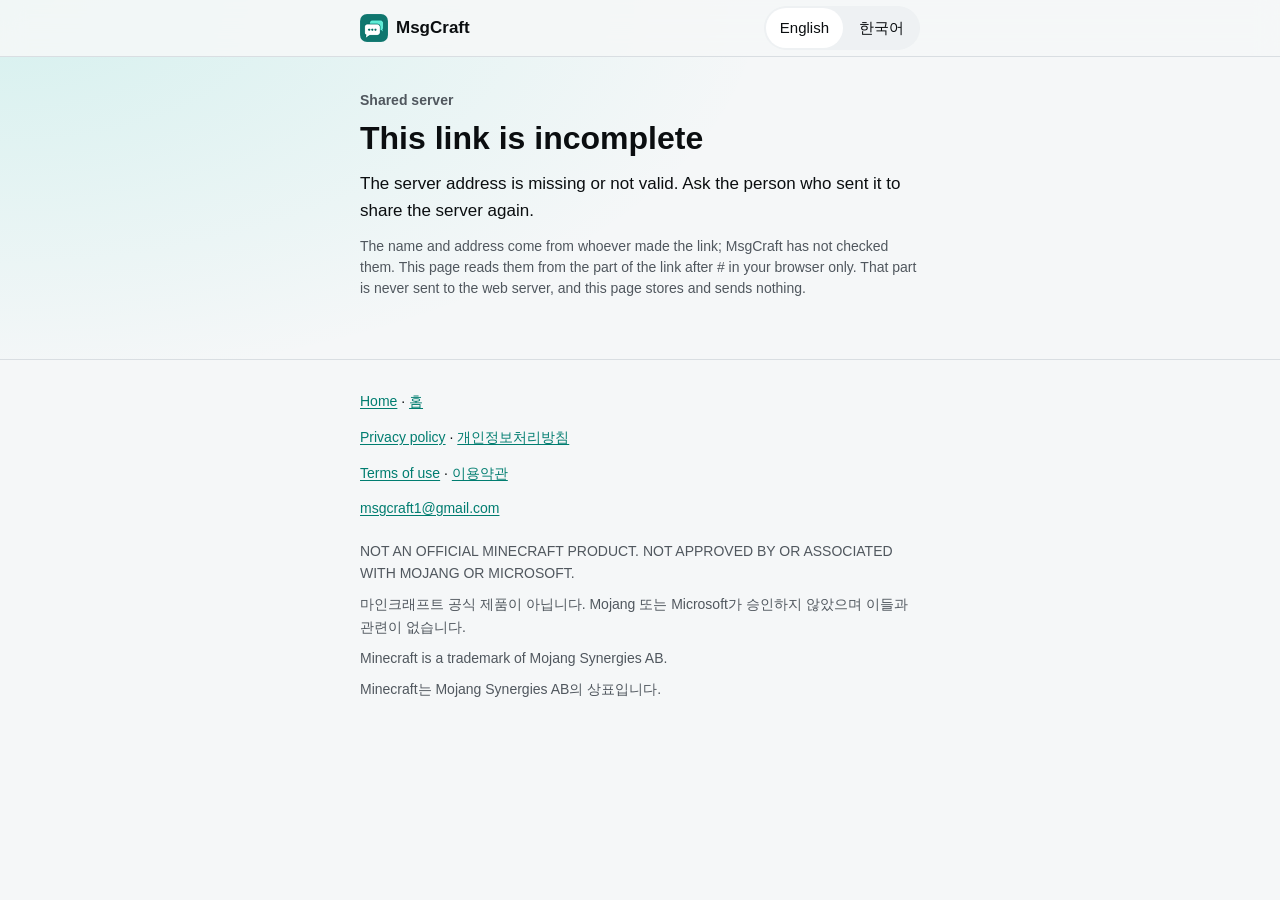
==== add/index.html @ 778ea832 "Privacy policy: Discord support tickets, player and server features; add the server share page (effe" ====
<!doctype html>
<html lang="en">
<head>
<meta charset="utf-8">
<meta name="viewport" content="width=device-width, initial-scale=1">
<meta http-equiv="Content-Security-Policy" content="default-src 'none'; style-src 'self'; img-src 'self'; script-src 'sha256-5WF6bItHuscVPtyw8MtP7MS63oaxd6J3SOq1fnq2G4A='; base-uri 'none'; form-action 'none'">
<meta name="referrer" content="no-referrer">
<meta name="robots" content="noindex, nofollow">
<title>Shared server / 공유받은 서버 - MsgCraft</title>
<meta name="theme-color" media="(prefers-color-scheme: light)" content="#f5f7f8">
<meta name="theme-color" media="(prefers-color-scheme: dark)" content="#0b0d0f">
<link rel="icon" type="image/png" sizes="48x48" href="../icon-48.png">
<link rel="apple-touch-icon" href="../icon-192.png">
<link rel="stylesheet" href="../style.css">
</head>
<body>

<header class="bar">
  <div class="bar-inner">
    <a class="brand" href="../"><img src="../icon-48.png" alt="" width="28" height="28">MsgCraft</a>
    <nav class="langs" aria-label="Language / 언어">
      <a href="#en" lang="en" id="lang-en">English</a>
      <a href="#ko" lang="ko" id="lang-ko">한국어</a>
    </nav>
  </div>
</header>

<main>

<section class="lang-block" id="en" lang="en">
  <p class="eyebrow">Shared server</p>
  <p id="loading-en">Reading the link. If this stays, turn on JavaScript in your browser.</p>

  <div id="ok-en" hidden>
    <h1>A server for you</h1>
    <p class="lede">Someone sent you a Minecraft: Java Edition server.</p>
    <div class="server-card">
      <p class="server-name" id="name-en"></p>
      <p class="server-address">Address <code id="address-en"></code></p>
      <div class="share-actions">
        <button type="button" class="button" id="copy-en">Copy address</button>
        <a class="button button-primary" id="open-en" href="#en">Open in the app</a>
      </div>
      <p class="copy-status" id="status-en" role="status" aria-live="polite" data-ok="Address copied." data-fail="Could not copy. Press and hold the address to copy it."></p>
    </div>

    <h2>How to join</h2>
    <ul>
      <li>In the game: Multiplayer, then Add Server, and paste the address as the server address.</li>
      <li>In the MsgCraft app: “Open in the app” opens Add server with the name and address filled in. Nothing is saved until you tap “Add server”.</li>
    </ul>
    <p class="status"><strong>MsgCraft is coming to the App Store and Google Play soon.</strong> Until you have the app, “Open in the app” cannot open anything (your browser may show an error).</p>
  </div>

  <div id="bad-en" hidden>
    <h1>This link is incomplete</h1>
    <p>The server address is missing or not valid. Ask the person who sent it to share the server again.</p>
  </div>

  <p class="disclaimer">The name and address come from whoever made the link; MsgCraft has not checked them. This page reads them from the part of the link after # in your browser only. That part is never sent to the web server, and this page stores and sends nothing.</p>
</section>

<section class="lang-block" id="ko" lang="ko">
  <p class="eyebrow">서버 공유</p>
  <p id="loading-ko">링크를 읽는 중입니다. 이 문장이 계속 보이면 브라우저에서 자바스크립트를 켜 주세요.</p>

  <div id="ok-ko" hidden>
    <h1>공유받은 서버</h1>
    <p class="lede">마인크래프트: 자바 에디션 서버를 공유받았습니다.</p>
    <div class="server-card">
      <p class="server-name" id="name-ko"></p>
      <p class="server-address">주소 <code id="address-ko"></code></p>
      <div class="share-actions">
        <button type="button" class="button" id="copy-ko">주소 복사</button>
        <a class="button button-primary" id="open-ko" href="#ko">앱에서 열기</a>
      </div>
      <p class="copy-status" id="status-ko" role="status" aria-live="polite" data-ok="주소를 복사했습니다." data-fail="복사하지 못했습니다. 주소를 길게 눌러 복사하세요."></p>
    </div>

    <h2>들어가는 방법</h2>
    <ul>
      <li>게임에서: 멀티플레이 → 서버 추가를 누르고 서버 주소 칸에 붙여 넣으세요.</li>
      <li>MsgCraft 앱에서: ‘앱에서 열기’를 누르면 이름과 주소가 채워진 서버 추가 화면이 열립니다. ‘서버 추가’를 눌러야 저장됩니다.</li>
    </ul>
    <p class="status"><strong>MsgCraft는 곧 App Store와 Google Play에 나옵니다.</strong> 앱이 없으면 ‘앱에서 열기’가 동작하지 않습니다(브라우저에 오류가 나올 수 있음).</p>
  </div>

  <div id="bad-ko" hidden>
    <h1>링크가 완전하지 않습니다</h1>
    <p>서버 주소가 빠졌거나 올바르지 않습니다. 링크를 보낸 사람에게 서버를 다시 공유해 달라고 하세요.</p>
  </div>

  <p class="disclaimer">이름과 주소는 링크를 만든 사람이 정한 것이며 MsgCraft가 확인한 것이 아닙니다. 이 페이지는 링크의 # 뒤에 있는 이름과 주소를 이 브라우저 안에서만 읽습니다. # 뒤의 내용은 웹 서버로 가지 않으며, 이 페이지는 아무것도 저장하거나 보내지 않습니다.</p>
</section>

</main>

<footer>
  <div class="foot-inner">
    <ul class="foot-links">
      <li><a href="../">Home</a> · <a href="../#ko" lang="ko">홈</a></li>
      <li><a href="../privacy/#en">Privacy policy</a> · <a href="../privacy/#ko" lang="ko">개인정보처리방침</a></li>
      <li><a href="../terms/#en">Terms of use</a> · <a href="../terms/#ko" lang="ko">이용약관</a></li>
      <li><a href="mailto:msgcraft1@gmail.com">msgcraft1@gmail.com</a></li>
    </ul>
    <p class="foot-note">NOT AN OFFICIAL MINECRAFT PRODUCT. NOT APPROVED BY OR ASSOCIATED WITH MOJANG OR MICROSOFT.</p>
    <p class="foot-note" lang="ko">마인크래프트 공식 제품이 아닙니다. Mojang 또는 Microsoft가 승인하지 않았으며 이들과 관련이 없습니다.</p>
    <p class="foot-note">Minecraft is a trademark of Mojang Synergies AB.</p>
    <p class="foot-note" lang="ko">Minecraft는 Mojang Synergies AB의 상표입니다.</p>
  </div>
</footer>

<script>
// Reads the server from the link's # part (never sent to the web server) and shows it with textContent only. The same
// checks as the app (src/ui/logic/serverShare.ts): the name is cleaned and cut to 64, the address must be a plain host
// name, IPv4 or [IPv6] with an optional port; the default port 25565 is left out. "Open in the app" is
// msgcraft://add?n=…&a=…. One language is shown at a time; the switch does not touch the # (it holds the server).
// When this script changes, its sha256 in the Content-Security-Policy above must change too (test/unit/ui/shareSitePage.test.ts).
(function () {
  'use strict';
  var MAX_LINK = 2048;
  var MAX_PARAMS = 16;
  var MAX_NAME = 64;
  var MAX_ADDRESS = 300;
  var MAX_HOST = 253;
  var DEFAULT_PORT = 25565;
  var LANGS = ['en', 'ko'];
  var INVISIBLE = [[0x0000, 0x001f], [0x007f, 0x009f], [0x00ad, 0x00ad], [0x061c, 0x061c], [0x115f, 0x1160], [0x17b4, 0x17b5], [0x180e, 0x180e], [0x200b, 0x200f], [0x2028, 0x202e], [0x2060, 0x206f], [0x3164, 0x3164], [0xfeff, 0xfeff], [0xffa0, 0xffa0], [0xfff0, 0xfff8]];
  var REPLACEMENT = String.fromCharCode(0xfffd);
  var ADDRESS_FORM = /^(?:\[([0-9A-Fa-f:.]+)\]|([A-Za-z0-9_.-]+))(?::(\d{1,5}))?$/;
  var HOST_LABEL = /^[a-z0-9_](?:[a-z0-9_-]{0,61}[a-z0-9_])?$/;
  var current = null;

  function byId(id) {
    return document.getElementById(id);
  }

  function invisible(code) {
    for (var i = 0; i < INVISIBLE.length; i++) {
      if (code >= INVISIBLE[i][0] && code <= INVISIBLE[i][1]) return true;
    }
    return false;
  }

  function decode(s) {
    try {
      return decodeURIComponent(s.replace(/\+/g, ' '));
    } catch (e) {
      return null;
    }
  }

  function readHash(hash) {
    var out = Object.create(null);
    var text = String(hash || '');
    if (text.length > MAX_LINK) return out;
    var parts = text.replace(/^#/, '').split('&').slice(0, MAX_PARAMS);
    for (var i = 0; i < parts.length; i++) {
      var part = parts[i];
      if (!part) continue;
      var eq = part.indexOf('=');
      var key = decode(eq >= 0 ? part.slice(0, eq) : part);
      var value = decode(eq >= 0 ? part.slice(eq + 1) : '');
      if (key === null || value === null || key in out) continue;
      out[key] = value;
    }
    return out;
  }

  function cleanName(raw) {
    if (typeof raw !== 'string') return '';
    var s = raw.slice(0, MAX_NAME * 8);
    var out = '';
    for (var i = 0; i < s.length; i++) {
      var c = s.charCodeAt(i);
      if (c >= 0xd800 && c <= 0xdbff) {
        var next = s.charCodeAt(i + 1);
        if (next >= 0xdc00 && next <= 0xdfff) {
          out += s.charAt(i) + s.charAt(i + 1);
          i++;
        } else out += REPLACEMENT;
      } else if (c >= 0xdc00 && c <= 0xdfff) out += REPLACEMENT;
      else out += invisible(c) ? ' ' : s.charAt(i);
    }
    out = out.replace(/\s+/g, ' ').trim();
    if (out.length > MAX_NAME) {
      var cut = MAX_NAME;
      var last = out.charCodeAt(cut - 1);
      if (last >= 0xd800 && last <= 0xdbff) cut--;
      out = out.slice(0, cut);
    }
    return out.trim();
  }

  function checkAddress(raw) {
    if (typeof raw !== 'string') return null;
    var a = raw.trim();
    if (a.length === 0 || a.length > MAX_ADDRESS) return null;
    var m = ADDRESS_FORM.exec(a);
    if (!m) return null;
    var host;
    if (m[1] !== undefined) {
      if (m[1].indexOf(':') < 0) return null;
      host = '[' + m[1].toLowerCase() + ']';
    } else {
      host = m[2].toLowerCase();
      var bare = host.charAt(host.length - 1) === '.' ? host.slice(0, -1) : host;
      if (bare.length === 0 || bare.length > MAX_HOST) return null;
      var labels = bare.split('.');
      for (var i = 0; i < labels.length; i++) {
        if (!HOST_LABEL.test(labels[i])) return null;
      }
    }
    var port = m[3] === undefined ? undefined : Number(m[3]);
    if (port !== undefined && (port < 1 || port > 65535)) return null;
    return port === undefined || port === DEFAULT_PORT ? host : host + ':' + port;
  }

  function appLink(name, address) {
    var query = [];
    if (name) query.push('n=' + encodeURIComponent(name));
    query.push('a=' + encodeURIComponent(address));
    return 'msgcraft://add?' + query.join('&');
  }

  function render() {
    var params = readHash(window.location.hash);
    var address = checkAddress(params.a);
    var name = cleanName(params.n);
    current = address;
    for (var i = 0; i < LANGS.length; i++) {
      var lang = LANGS[i];
      byId('loading-' + lang).hidden = true;
      byId('ok-' + lang).hidden = address === null;
      byId('bad-' + lang).hidden = address !== null;
      byId('status-' + lang).textContent = '';
      if (address === null) continue;
      byId('name-' + lang).textContent = name || address;
      byId('address-' + lang).textContent = address;
      byId('open-' + lang).setAttribute('href', appLink(name, address));
    }
  }

  function selectAndCopy(el) {
    try {
      var range = document.createRange();
      range.selectNodeContents(el);
      var selection = window.getSelection();
      selection.removeAllRanges();
      selection.addRange(range);
      return document.execCommand('copy') === true;
    } catch (e) {
      return false;
    }
  }

  function copy(lang) {
    if (current === null) return;
    var status = byId('status-' + lang);
    var say = function (ok) {
      status.textContent = status.getAttribute(ok ? 'data-ok' : 'data-fail') || '';
    };
    var fallback = function () {
      say(selectAndCopy(byId('address-' + lang)));
    };
    var clipboard = window.navigator.clipboard;
    if (clipboard && typeof clipboard.writeText === 'function') {
      clipboard.writeText(current).then(function () {
        say(true);
      }, fallback);
    } else fallback();
  }

  function setLang(lang) {
    for (var i = 0; i < LANGS.length; i++) {
      byId(LANGS[i]).hidden = LANGS[i] !== lang;
      byId('lang-' + LANGS[i]).setAttribute('aria-current', LANGS[i] === lang ? 'true' : 'false');
    }
    document.documentElement.setAttribute('lang', lang);
  }

  function firstLang() {
    var nav = window.navigator;
    var list = nav.languages && nav.languages.length ? nav.languages : [nav.language || ''];
    for (var i = 0; i < list.length; i++) {
      var tag = String(list[i]).toLowerCase();
      if (tag.indexOf('ko') === 0) return 'ko';
      if (tag.indexOf('en') === 0) return 'en';
    }
    return 'en';
  }

  function wire(lang) {
    byId('copy-' + lang).addEventListener('click', function () {
      copy(lang);
    });
    byId('lang-' + lang).addEventListener('click', function (event) {
      event.preventDefault();
      setLang(lang);
    });
  }

  for (var i = 0; i < LANGS.length; i++) wire(LANGS[i]);
  window.addEventListener('hashchange', render);
  setLang(firstLang());
  render();
})();
</script>

</body>
</html>
---- style.css ----
/* MsgCraft pages. No external fonts, images or scripts. */

:root {
  color-scheme: light dark;
  --bg: #f5f7f8;
  --surface: #ffffff;
  --surface-alt: #eef1f3;
  --footer: #f5f7f8; /* --bg, not --surface-alt: the 14px links need 4.5:1 */
  --border: #d9dee2;
  --text: #0b0e10;
  --muted: #50575e;
  --primary: #007d70;
  --primary-soft: #e3fbf5;
  --warning: #945f00;
  --warning-soft: #fff1cf;
  --glass: rgba(245, 247, 248, 0.88);
  --ambient: rgba(20, 200, 180, 0.14);
  --gutter: 16px;
  --measure: 35rem;
}

@media (prefers-color-scheme: dark) {
  :root {
    --bg: #0b0d0f;
    --surface: #16191c;
    --surface-alt: #262a2f;
    --footer: #262a2f;
    --border: #30363b;
    --text: #f2f5f7;
    --muted: #9ca5ae;
    --primary: #22e6cc;
    --primary-soft: #07372f;
    --warning: #ffc53d;
    --warning-soft: #3a2e14;
    --glass: rgba(11, 13, 15, 0.88);
    --ambient: rgba(34, 230, 204, 0.1);
  }
}

*,
*::before,
*::after {
  box-sizing: border-box;
}

html {
  -webkit-text-size-adjust: 100%;
  text-size-adjust: 100%;
}

@media (prefers-reduced-motion: no-preference) {
  html {
    scroll-behavior: smooth;
  }
}

body {
  margin: 0;
  background-color: var(--bg);
  background-image: radial-gradient(48rem 24rem at 0 0, var(--ambient), transparent);
  background-repeat: no-repeat;
  color: var(--text);
  font-family: -apple-system, BlinkMacSystemFont, "Segoe UI", Roboto, "Apple SD Gothic Neo", "Malgun Gothic", "Noto Sans KR", "Noto Sans CJK KR", sans-serif;
  font-size: 1.0625rem;
  line-height: 1.6;
}

[lang="ko"] {
  word-break: keep-all;
  line-height: 1.7;
}

a {
  color: var(--primary);
  text-decoration: underline;
  text-underline-offset: 0.15em;
}

a,
code {
  overflow-wrap: anywhere;
}

a:hover {
  text-decoration-thickness: 2px;
}

a:focus-visible {
  outline: 2px solid var(--primary);
  outline-offset: 2px;
  border-radius: 4px;
}

code {
  font-family: ui-monospace, SFMono-Regular, Consolas, "Liberation Mono", monospace;
  font-size: 0.9em;
}

/* Sticky bar: the way home and the language jump. */

.bar {
  position: sticky;
  top: 0;
  z-index: 1;
  background: var(--glass);
  border-bottom: 1px solid var(--border);
  -webkit-backdrop-filter: blur(12px);
  backdrop-filter: blur(12px);
}

.bar-inner {
  display: flex;
  align-items: center;
  justify-content: space-between;
  gap: 12px;
  width: 100%;
  max-width: calc(var(--measure) + 2 * var(--gutter));
  margin: 0 auto;
  padding: 6px var(--gutter);
}

.brand {
  display: inline-flex;
  align-items: center;
  gap: 8px;
  min-height: 44px;
  color: var(--text);
  font-weight: 600;
  text-decoration: none;
}

.brand img {
  display: block;
  width: 28px;
  height: 28px;
  border-radius: 7px;
}

.langs {
  display: flex;
  gap: 2px;
  padding: 2px;
  background: var(--surface-alt);
  border-radius: 999px;
}

.langs a {
  display: inline-flex;
  align-items: center;
  min-height: 40px;
  padding: 0 14px;
  border-radius: 999px;
  color: var(--text);
  font-size: 0.9375rem;
  font-weight: 500;
  text-decoration: none;
  word-break: normal;
}

.langs a:hover {
  background: var(--surface);
}

/* Column */

main {
  width: 100%;
  max-width: calc(var(--measure) + 2 * var(--gutter));
  margin: 0 auto;
  padding: 0 var(--gutter);
}

.lang-block {
  padding: 32px 0 48px;
  scroll-margin-top: 64px;
}

.lang-block + .lang-block {
  border-top: 2px solid var(--border);
}

.eyebrow {
  margin: 0 0 8px;
  color: var(--muted);
  font-size: 0.875rem;
  font-weight: 600;
}

h1 {
  margin: 0 0 12px;
  font-size: 2rem;
  line-height: 1.2;
  font-weight: 700;
}

h2 {
  margin: 40px 0 8px;
  font-size: 1.3125rem;
  line-height: 1.3;
  font-weight: 700;
  scroll-margin-top: 72px;
}

h3 {
  margin: 28px 0 4px;
  font-size: 1.0625rem;
  line-height: 1.4;
  font-weight: 600;
}

p {
  margin: 0 0 12px;
}

ul,
ol {
  margin: 0 0 12px;
  padding-left: 1.25em;
}

li {
  margin-bottom: 6px;
}

li::marker {
  color: var(--muted);
}

/* Landing */

.app-icon {
  display: block;
  width: 72px;
  height: 72px;
  margin-bottom: 16px;
  border-radius: 16px;
}

.lede {
  font-size: 1.1875rem;
  line-height: 1.5;
}

.disclaimer {
  color: var(--muted);
  font-size: 0.875rem;
  line-height: 1.5;
}

.status {
  margin: 20px 0 0;
  padding: 14px 16px;
  background: var(--warning-soft);
  border-radius: 14px;
}

.status strong {
  color: var(--warning);
}

.facts {
  margin: 28px 0 0;
  background: var(--surface);
  border: 1px solid var(--border);
  border-radius: 14px;
}

.facts div {
  padding: 12px 16px;
}

.facts div + div {
  border-top: 1px solid var(--border);
}

.facts dt {
  color: var(--muted);
  font-size: 0.875rem;
  font-weight: 600;
}

.facts dd {
  margin: 2px 0 0;
}

@media (min-width: 560px) {
  .facts div {
    display: grid;
    grid-template-columns: 7.5rem 1fr;
    gap: 12px;
    align-items: baseline;
  }

  .facts dd {
    margin: 0;
  }
}

/* Legal pages */

.meta {
  color: var(--muted);
  font-size: 0.9375rem;
}

.summary {
  margin: 24px 0 0;
  padding: 16px;
  background: var(--primary-soft);
  border-radius: 14px;
}

.summary h2 {
  margin-top: 0;
  font-size: 1.0625rem;
}

.summary ul {
  margin-bottom: 0;
}

.toc {
  margin: 24px 0 0;
}

.toc ol {
  margin: 0;
  padding: 0;
  list-style: none;
}

.toc li {
  margin: 0;
}

.toc a {
  display: block;
  padding: 6px 0;
}

/* Shared server page (add/): a card with the server's name and address, and two buttons. The page shows one language
   at a time, so its language switch must not touch the address bar's # (it holds the server). */

[hidden] {
  display: none !important;
}

.lang-block[hidden] + .lang-block {
  border-top: 0;
}

.langs a[aria-current="true"] {
  background: var(--surface);
}

.server-card {
  margin: 20px 0 0;
  padding: 16px;
  background: var(--surface);
  border: 1px solid var(--border);
  border-radius: 14px;
}

.server-name {
  margin: 0 0 4px;
  font-size: 1.3125rem;
  line-height: 1.3;
  font-weight: 700;
  overflow-wrap: anywhere;
}

.server-address {
  margin: 0 0 16px;
  color: var(--muted);
}

.server-address code {
  color: var(--text);
  font-size: 1rem;
}

.share-actions {
  display: flex;
  flex-wrap: wrap;
  gap: 8px;
}

.button {
  display: inline-flex;
  align-items: center;
  justify-content: center;
  min-height: 44px;
  padding: 0 18px;
  border: 0;
  border-radius: 999px;
  background: var(--surface-alt);
  color: var(--text);
  font: inherit;
  font-size: 1rem;
  font-weight: 600;
  line-height: 1.2;
  text-decoration: none;
  cursor: pointer;
}

.button:hover {
  text-decoration: none;
}

.button:focus-visible {
  outline: 2px solid var(--primary);
  outline-offset: 2px;
}

.button-primary {
  background: var(--primary);
  color: var(--surface);
}

.copy-status {
  min-height: 1.6em;
  margin: 12px 0 0;
  color: var(--muted);
  font-size: 0.9375rem;
}

/* Footer */

footer {
  background: var(--footer);
  border-top: 1px solid var(--border);
}

.foot-inner {
  width: 100%;
  max-width: calc(var(--measure) + 2 * var(--gutter));
  margin: 0 auto;
  padding: 24px var(--gutter) 32px;
  font-size: 0.875rem;
  line-height: 1.55;
}

.foot-links {
  margin: 0 0 16px;
  padding: 0;
  list-style: none;
}

.foot-links li {
  margin: 0;
}

.foot-links a {
  display: inline-block;
  padding: 6px 0;
}

.foot-note {
  margin: 0 0 8px;
  color: var(--muted);
}

@media print {
  .bar {
    position: static;
  }

  .langs {
    display: none;
  }

  body {
    background-image: none;
  }
}
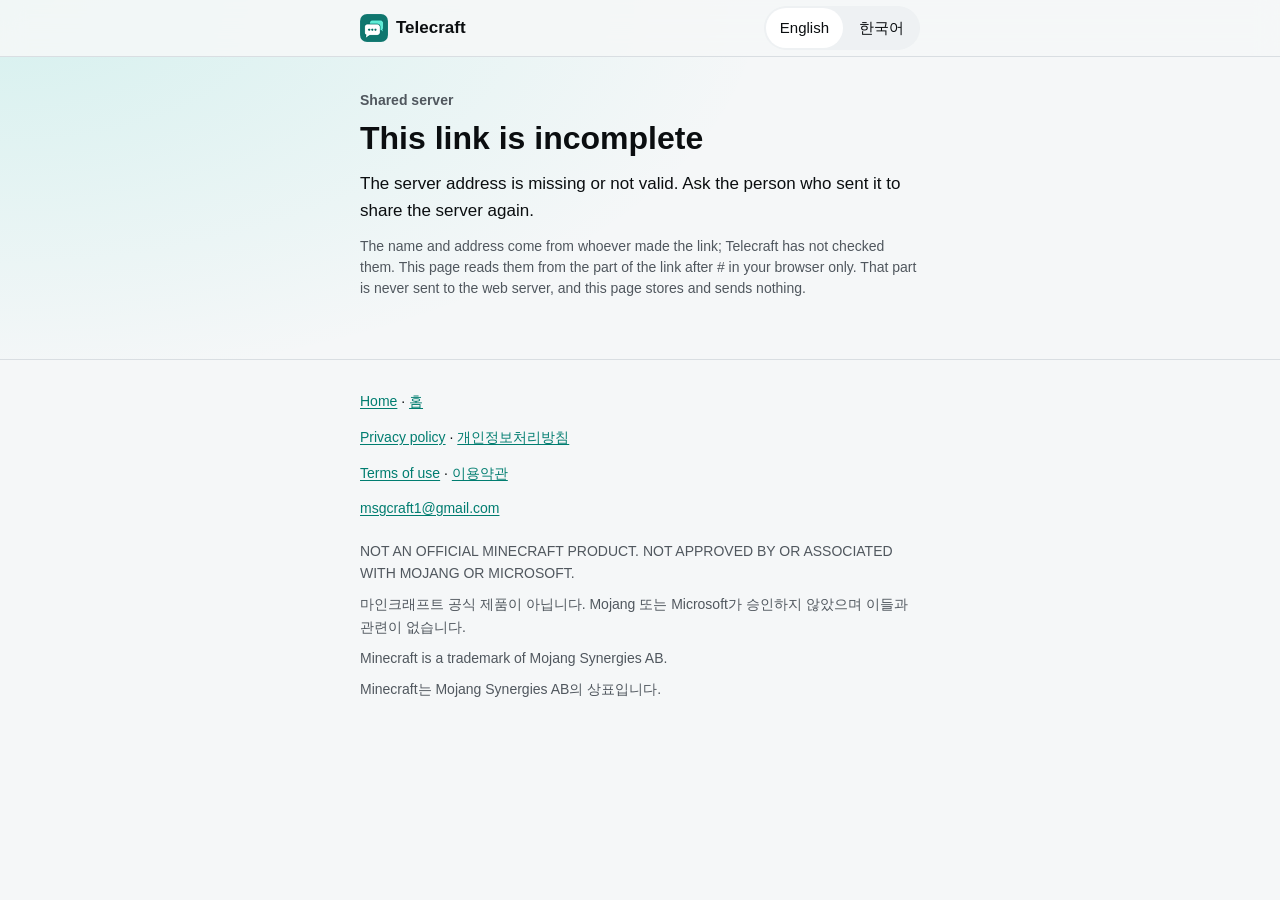
==== commit d810f4a0: "Privacy policy: seeing other Telecraft users (effective 2026-11-15); site shows the Telecraft name -" ====
--- a/add/index.html
+++ b/add/index.html
@@ -3,10 +3,10 @@
 <head>
 <meta charset="utf-8">
 <meta name="viewport" content="width=device-width, initial-scale=1">
-<meta http-equiv="Content-Security-Policy" content="default-src 'none'; style-src 'self'; img-src 'self'; script-src 'sha256-5WF6bItHuscVPtyw8MtP7MS63oaxd6J3SOq1fnq2G4A='; base-uri 'none'; form-action 'none'">
+<meta http-equiv="Content-Security-Policy" content="default-src 'none'; style-src 'self'; img-src 'self'; script-src 'sha256-/OcNSofazmmCH9dlrpzrL74pz5oJslsj8w8WygNmhAU='; base-uri 'none'; form-action 'none'">
 <meta name="referrer" content="no-referrer">
 <meta name="robots" content="noindex, nofollow">
-<title>Shared server / 공유받은 서버 - MsgCraft</title>
+<title>Shared server / 공유받은 서버 - Telecraft</title>
 <meta name="theme-color" media="(prefers-color-scheme: light)" content="#f5f7f8">
 <meta name="theme-color" media="(prefers-color-scheme: dark)" content="#0b0d0f">
 <link rel="icon" type="image/png" sizes="48x48" href="../icon-48.png">
@@ -17,7 +17,7 @@
 
 <header class="bar">
   <div class="bar-inner">
-    <a class="brand" href="../"><img src="../icon-48.png" alt="" width="28" height="28">MsgCraft</a>
+    <a class="brand" href="../"><img src="../icon-48.png" alt="" width="28" height="28">Telecraft</a>
     <nav class="langs" aria-label="Language / 언어">
       <a href="#en" lang="en" id="lang-en">English</a>
       <a href="#ko" lang="ko" id="lang-ko">한국어</a>
@@ -47,9 +47,9 @@
     <h2>How to join</h2>
     <ul>
       <li>In the game: Multiplayer, then Add Server, and paste the address as the server address.</li>
-      <li>In the MsgCraft app: “Open in the app” opens Add server with the name and address filled in. Nothing is saved until you tap “Add server”.</li>
+      <li>In the Telecraft app: “Open in the app” opens Add server with the name and address filled in. Nothing is saved until you tap “Add server”.</li>
     </ul>
-    <p class="status"><strong>MsgCraft is coming to the App Store and Google Play soon.</strong> Until you have the app, “Open in the app” cannot open anything (your browser may show an error).</p>
+    <p class="status"><strong>Telecraft is coming to the App Store and Google Play soon.</strong> Until you have the app, “Open in the app” cannot open anything (your browser may show an error).</p>
   </div>
 
   <div id="bad-en" hidden>
@@ -57,7 +57,7 @@
     <p>The server address is missing or not valid. Ask the person who sent it to share the server again.</p>
   </div>
 
-  <p class="disclaimer">The name and address come from whoever made the link; MsgCraft has not checked them. This page reads them from the part of the link after # in your browser only. That part is never sent to the web server, and this page stores and sends nothing.</p>
+  <p class="disclaimer">The name and address come from whoever made the link; Telecraft has not checked them. This page reads them from the part of the link after # in your browser only. That part is never sent to the web server, and this page stores and sends nothing.</p>
 </section>
 
 <section class="lang-block" id="ko" lang="ko">
@@ -80,9 +80,9 @@
     <h2>들어가는 방법</h2>
     <ul>
       <li>게임에서: 멀티플레이 → 서버 추가를 누르고 서버 주소 칸에 붙여 넣으세요.</li>
-      <li>MsgCraft 앱에서: ‘앱에서 열기’를 누르면 이름과 주소가 채워진 서버 추가 화면이 열립니다. ‘서버 추가’를 눌러야 저장됩니다.</li>
+      <li>Telecraft 앱에서: ‘앱에서 열기’를 누르면 이름과 주소가 채워진 서버 추가 화면이 열립니다. ‘서버 추가’를 눌러야 저장됩니다.</li>
     </ul>
-    <p class="status"><strong>MsgCraft는 곧 App Store와 Google Play에 나옵니다.</strong> 앱이 없으면 ‘앱에서 열기’가 동작하지 않습니다(브라우저에 오류가 나올 수 있음).</p>
+    <p class="status"><strong>Telecraft는 곧 App Store와 Google Play에 나옵니다.</strong> 앱이 없으면 ‘앱에서 열기’가 동작하지 않습니다(브라우저에 오류가 나올 수 있음).</p>
   </div>
 
   <div id="bad-ko" hidden>
@@ -90,7 +90,7 @@
     <p>서버 주소가 빠졌거나 올바르지 않습니다. 링크를 보낸 사람에게 서버를 다시 공유해 달라고 하세요.</p>
   </div>
 
-  <p class="disclaimer">이름과 주소는 링크를 만든 사람이 정한 것이며 MsgCraft가 확인한 것이 아닙니다. 이 페이지는 링크의 # 뒤에 있는 이름과 주소를 이 브라우저 안에서만 읽습니다. # 뒤의 내용은 웹 서버로 가지 않으며, 이 페이지는 아무것도 저장하거나 보내지 않습니다.</p>
+  <p class="disclaimer">이름과 주소는 링크를 만든 사람이 정한 것이며 Telecraft가 확인한 것이 아닙니다. 이 페이지는 링크의 # 뒤에 있는 이름과 주소를 이 브라우저 안에서만 읽습니다. # 뒤의 내용은 웹 서버로 가지 않으며, 이 페이지는 아무것도 저장하거나 보내지 않습니다.</p>
 </section>
 
 </main>
@@ -114,7 +114,7 @@
 // Reads the server from the link's # part (never sent to the web server) and shows it with textContent only. The same
 // checks as the app (src/ui/logic/serverShare.ts): the name is cleaned and cut to 64, the address must be a plain host
 // name, IPv4 or [IPv6] with an optional port; the default port 25565 is left out. "Open in the app" is
-// msgcraft://add?n=…&a=…. One language is shown at a time; the switch does not touch the # (it holds the server).
+// telecraft://add?n=…&a=… (the old msgcraft:// still opens the app). One language is shown at a time; the switch does not touch the # (it holds the server).
 // When this script changes, its sha256 in the Content-Security-Policy above must change too (test/unit/ui/shareSitePage.test.ts).
 (function () {
   'use strict';
@@ -220,7 +220,7 @@
     var query = [];
     if (name) query.push('n=' + encodeURIComponent(name));
     query.push('a=' + encodeURIComponent(address));
-    return 'msgcraft://add?' + query.join('&');
+    return 'telecraft://add?' + query.join('&');
   }
 
   function render() {
--- a/style.css
+++ b/style.css
@@ -1,4 +1,4 @@
-/* MsgCraft pages. No external fonts, images or scripts. */
+/* Telecraft pages. No external fonts, images or scripts. */
 
 :root {
   color-scheme: light dark;
